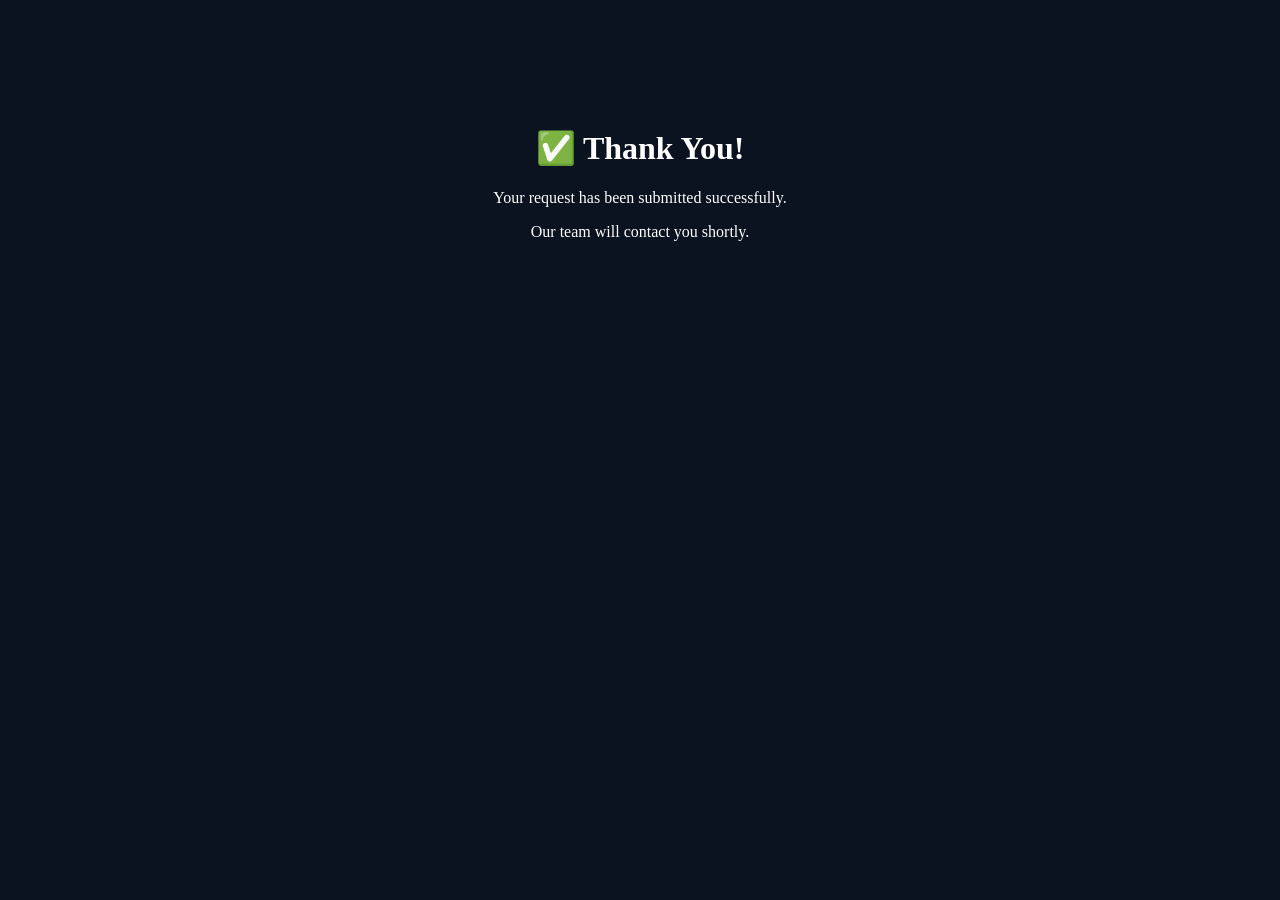
==== thankyou.html @ f6de5fce "update" ====
<!DOCTYPE html>
<html>
<head>
    <title>Thank You</title>
</head>
<body style="background:#0b1220; color:white; text-align:center; padding:100px;">
    <h1>✅ Thank You!</h1>
    <p>Your request has been submitted successfully.</p>
    <p>Our team will contact you shortly.</p>
</body>
</html>
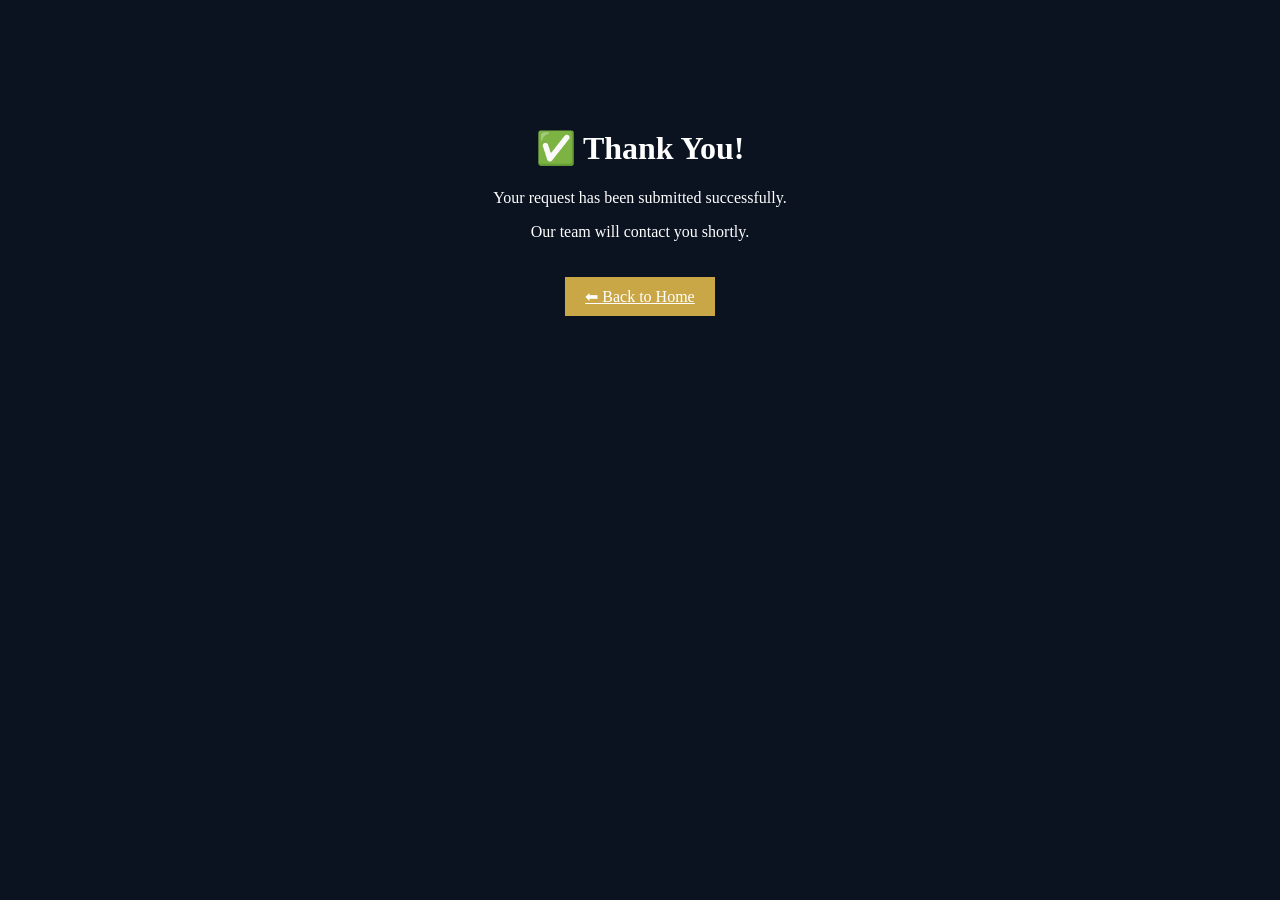
==== commit 7cfc5fbb: "changes" ====
--- a/thankyou.html
+++ b/thankyou.html
@@ -7,5 +7,9 @@
     <h1>✅ Thank You!</h1>
     <p>Your request has been submitted successfully.</p>
     <p>Our team will contact you shortly.</p>
+
+    <a href="/" style="color:#fff; background:#c9a646; padding:10px 20px; display:inline-block; margin-top:20px;">
+⬅ Back to Home
+</a>
 </body>
 </html>
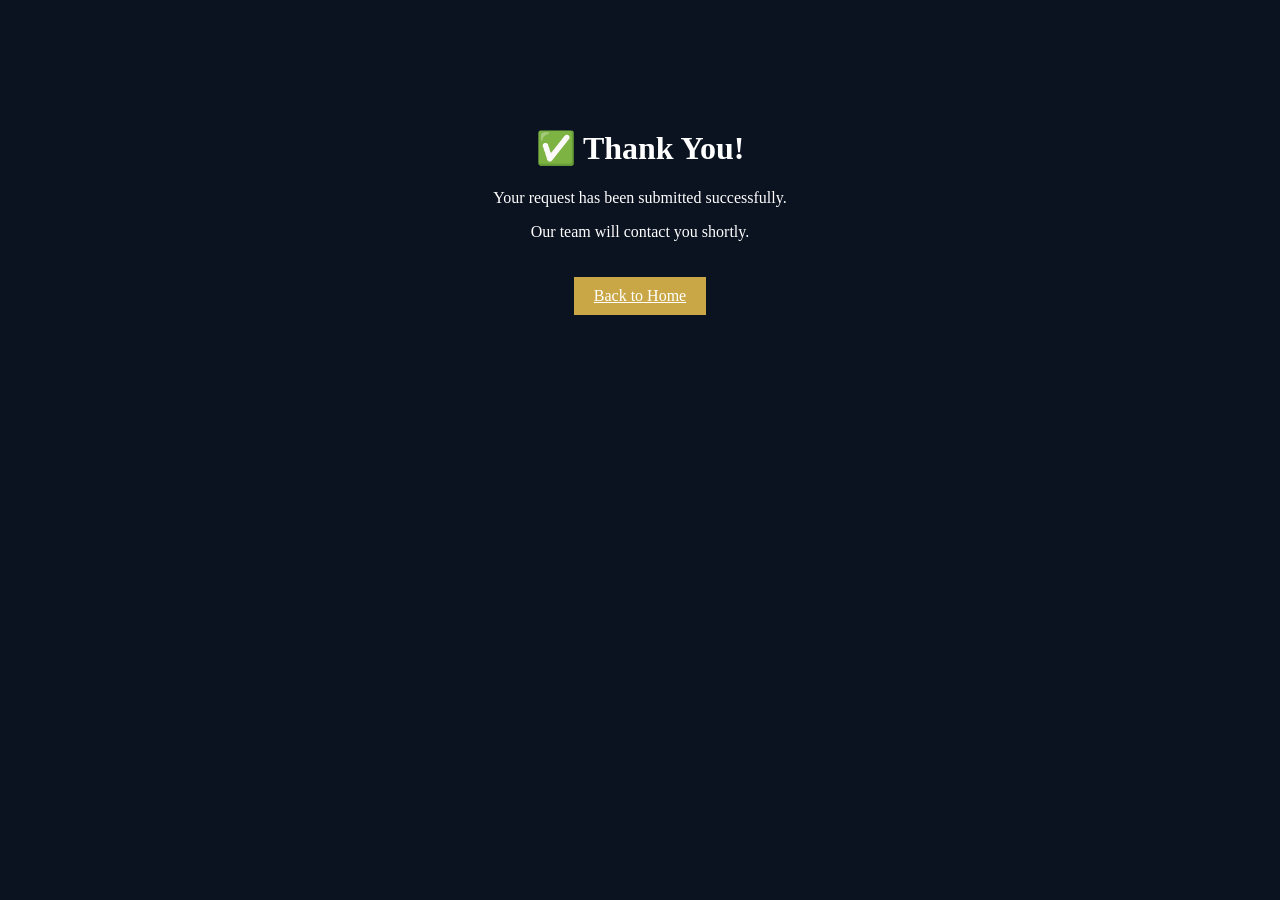
==== commit 5a20b4d5: "change" ====
--- a/thankyou.html
+++ b/thankyou.html
@@ -8,8 +8,7 @@
     <p>Your request has been submitted successfully.</p>
     <p>Our team will contact you shortly.</p>
 
-    <a href="/" style="color:#fff; background:#c9a646; padding:10px 20px; display:inline-block; margin-top:20px;">
-⬅ Back to Home
+    <a href="/" style="color:#fff; background:#c9a646; padding:10px 20px; display:inline-block; margin-top:20px;"> Back to Home
 </a>
 </body>
 </html>
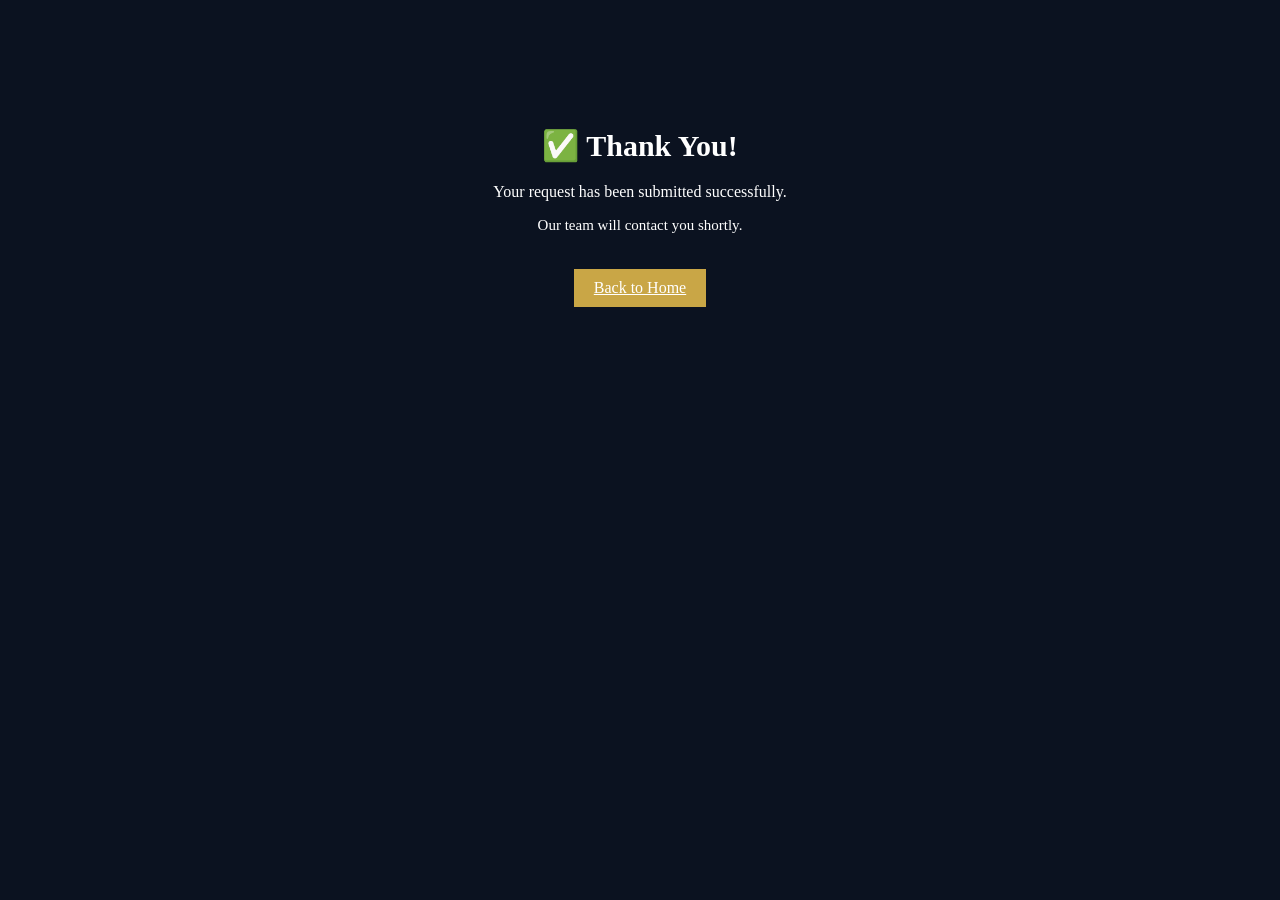
==== commit e8de3de2: "msg" ====
--- a/thankyou.html
+++ b/thankyou.html
@@ -4,9 +4,9 @@
     <title>Thank You</title>
 </head>
 <body style="background:#0b1220; color:white; text-align:center; padding:100px;">
-    <h1>✅ Thank You!</h1>
-    <p>Your request has been submitted successfully.</p>
-    <p>Our team will contact you shortly.</p>
+    <h1 style="font-size: 30px;">✅ Thank You!</h1>
+    <p style="font-size: 25;">Your request has been submitted successfully.</p>
+    <p style="font-size: 15px;">Our team will contact you shortly.</p>
 
     <a href="/" style="color:#fff; background:#c9a646; padding:10px 20px; display:inline-block; margin-top:20px;"> Back to Home
 </a>
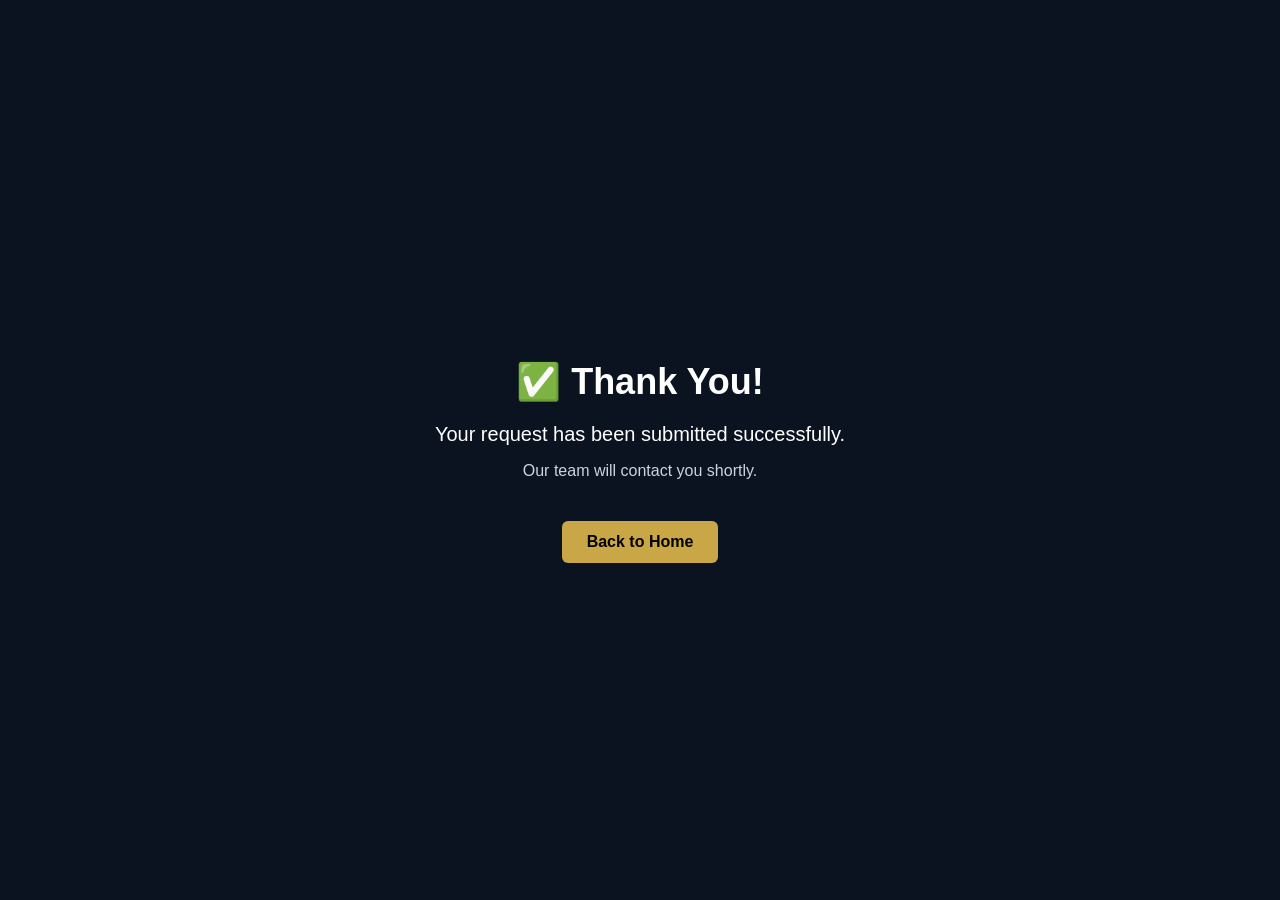
==== commit 0f301fbd: "msgchange" ====
--- a/thankyou.html
+++ b/thankyou.html
@@ -1,14 +1,91 @@
 <!DOCTYPE html>
-<html>
+<html lang="en">
 <head>
+    <meta charset="UTF-8">
+    <meta name="viewport" content="width=device-width, initial-scale=1.0">
     <title>Thank You</title>
+
+    <style>
+        body {
+            margin: 0;
+            padding: 0;
+            background: #0b1220;
+            color: white;
+            font-family: Arial, sans-serif;
+            display: flex;
+            align-items: center;
+            justify-content: center;
+            height: 100vh;
+            text-align: center;
+        }
+
+        .container {
+            max-width: 600px;
+            padding: 20px;
+        }
+
+        h1 {
+            font-size: 36px;
+            margin-bottom: 15px;
+        }
+
+        .main-text {
+            font-size: 20px;
+            margin-bottom: 10px;
+        }
+
+        .sub-text {
+            font-size: 16px;
+            color: #cbd5e1;
+        }
+
+        .btn {
+            margin-top: 25px;
+            display: inline-block;
+            padding: 12px 25px;
+            background: #c9a646;
+            color: #000;
+            text-decoration: none;
+            border-radius: 6px;
+            font-size: 16px;
+            font-weight: bold;
+        }
+
+        .btn:hover {
+            background: #e0bb5a;
+        }
+
+        /* 📱 Mobile Responsive */
+        @media (max-width: 600px) {
+            h1 {
+                font-size: 28px;
+            }
+
+            .main-text {
+                font-size: 18px;
+            }
+
+            .sub-text {
+                font-size: 14px;
+            }
+
+            .btn {
+                font-size: 14px;
+                padding: 10px 20px;
+            }
+        }
+    </style>
 </head>
-<body style="background:#0b1220; color:white; text-align:center; padding:100px;">
-    <h1 style="font-size: 30px;">✅ Thank You!</h1>
-    <p style="font-size: 25;">Your request has been submitted successfully.</p>
-    <p style="font-size: 15px;">Our team will contact you shortly.</p>
 
-    <a href="/" style="color:#fff; background:#c9a646; padding:10px 20px; display:inline-block; margin-top:20px;"> Back to Home
-</a>
+<body>
+
+    <div class="container">
+        <h1>✅ Thank You!</h1>
+        <p class="main-text">Your request has been submitted successfully.</p>
+        <p class="sub-text">Our team will contact you shortly.</p>
+
+        <a href="/" class="btn">Back to Home</a>
+    </div>
+
 </body>
 </html>
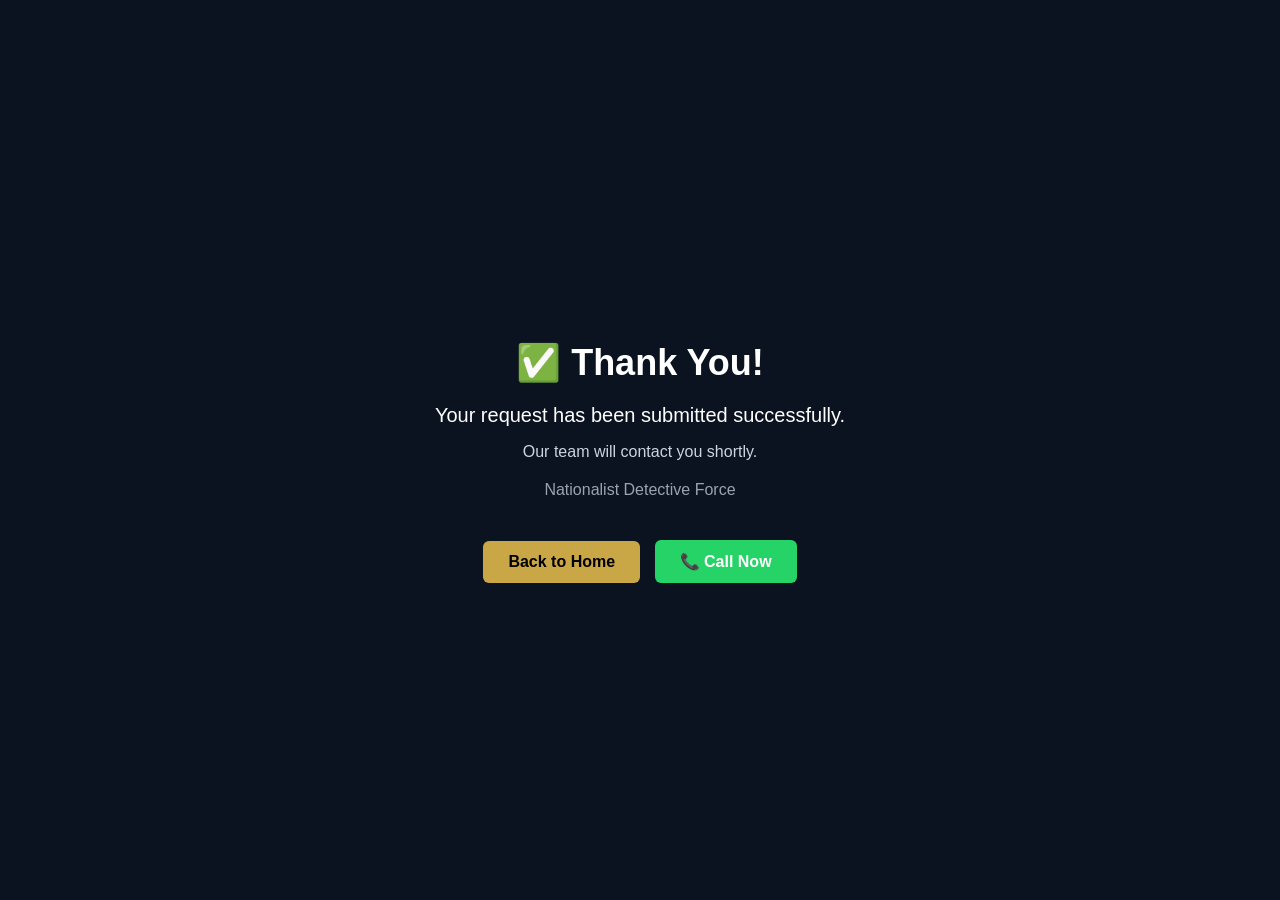
==== commit 75081999: "changes" ====
--- a/thankyou.html
+++ b/thankyou.html
@@ -4,6 +4,7 @@
     <meta charset="UTF-8">
     <meta name="viewport" content="width=device-width, initial-scale=1.0">
     <title>Thank You</title>
+    <meta http-equiv="refresh" content="5;url=/" />
 
     <style>
         body {
@@ -83,8 +84,16 @@
         <h1>✅ Thank You!</h1>
         <p class="main-text">Your request has been submitted successfully.</p>
         <p class="sub-text">Our team will contact you shortly.</p>
+        <p style="margin-top:20px; color:#9ca3af;">
+            Nationalist Detective Force
+        </p>
 
         <a href="/" class="btn">Back to Home</a>
+
+        <a href="tel:+918007341905" class="btn" style="background:#25D366; color:white; margin-left:10px;">
+            📞 Call Now
+        </a>
+
     </div>
 
 </body>
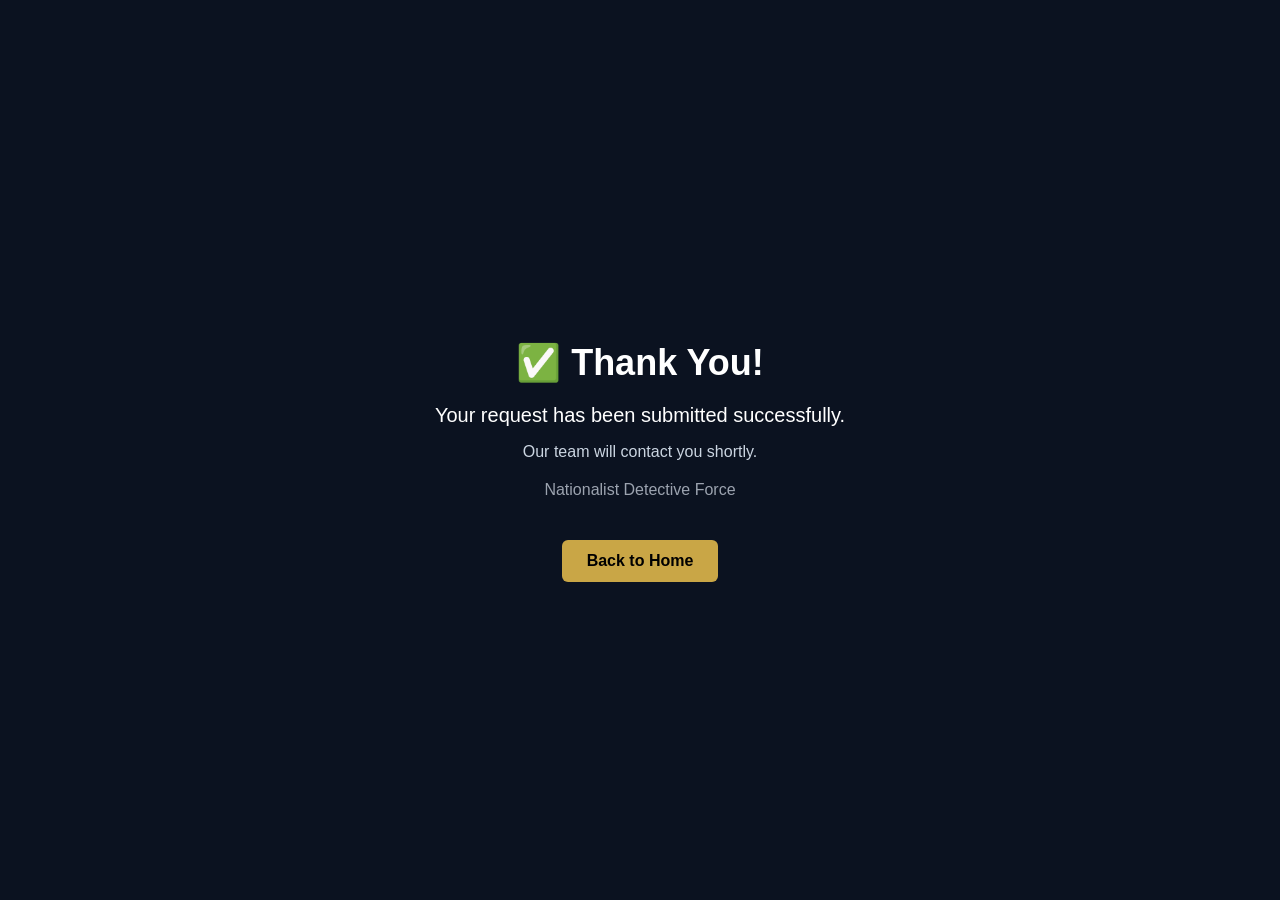
==== commit 059efc02: "change" ====
--- a/thankyou.html
+++ b/thankyou.html
@@ -4,7 +4,6 @@
     <meta charset="UTF-8">
     <meta name="viewport" content="width=device-width, initial-scale=1.0">
     <title>Thank You</title>
-    <meta http-equiv="refresh" content="5;url=/" />
 
     <style>
         body {
@@ -90,9 +89,7 @@
 
         <a href="/" class="btn">Back to Home</a>
 
-        <a href="tel:+918007341905" class="btn" style="background:#25D366; color:white; margin-left:10px;">
-            📞 Call Now
-        </a>
+       
 
     </div>
 
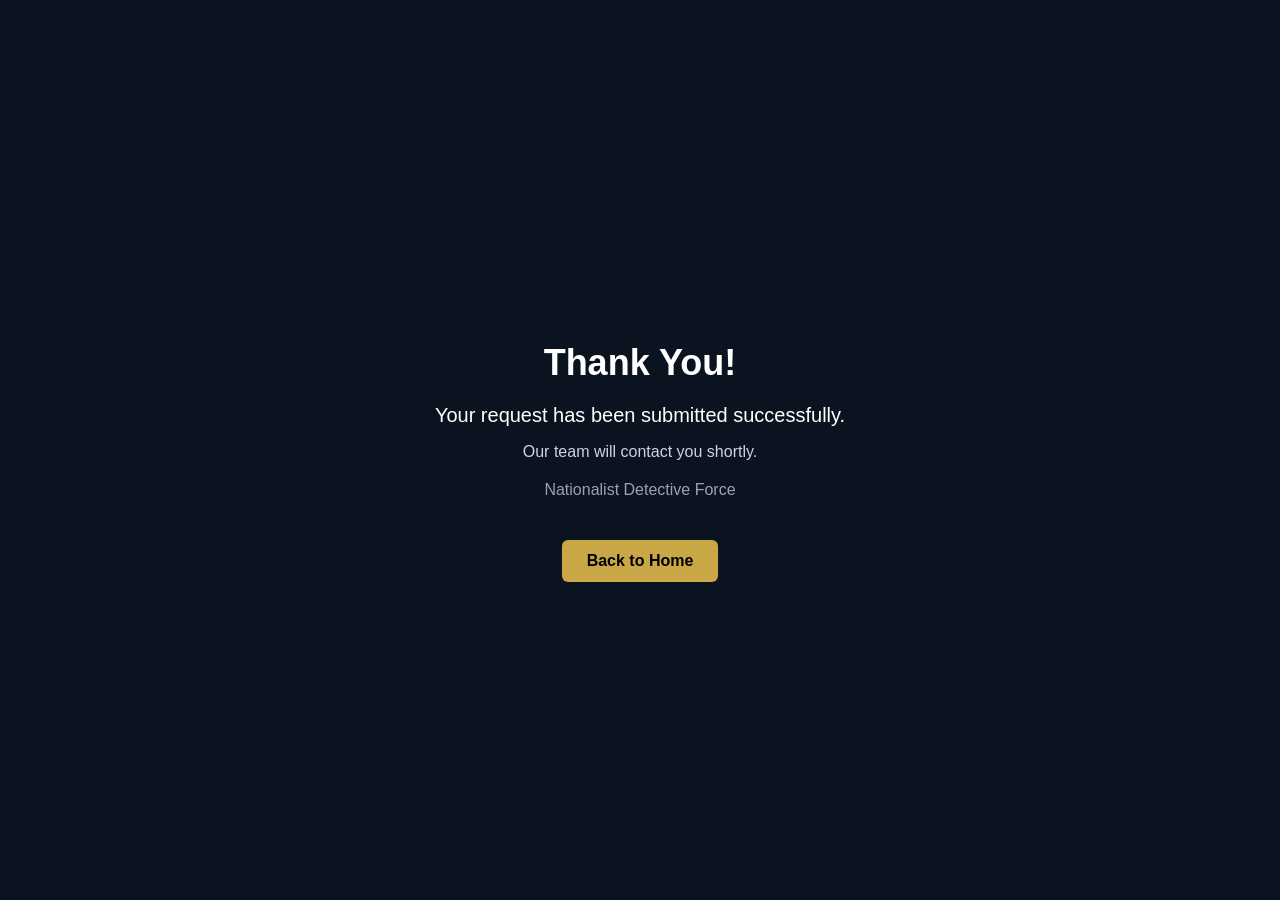
==== commit fff2fbed: "update" ====
--- a/thankyou.html
+++ b/thankyou.html
@@ -80,7 +80,7 @@
 <body>
 
     <div class="container">
-        <h1>✅ Thank You!</h1>
+        <h1>Thank You!</h1>
         <p class="main-text">Your request has been submitted successfully.</p>
         <p class="sub-text">Our team will contact you shortly.</p>
         <p style="margin-top:20px; color:#9ca3af;">
